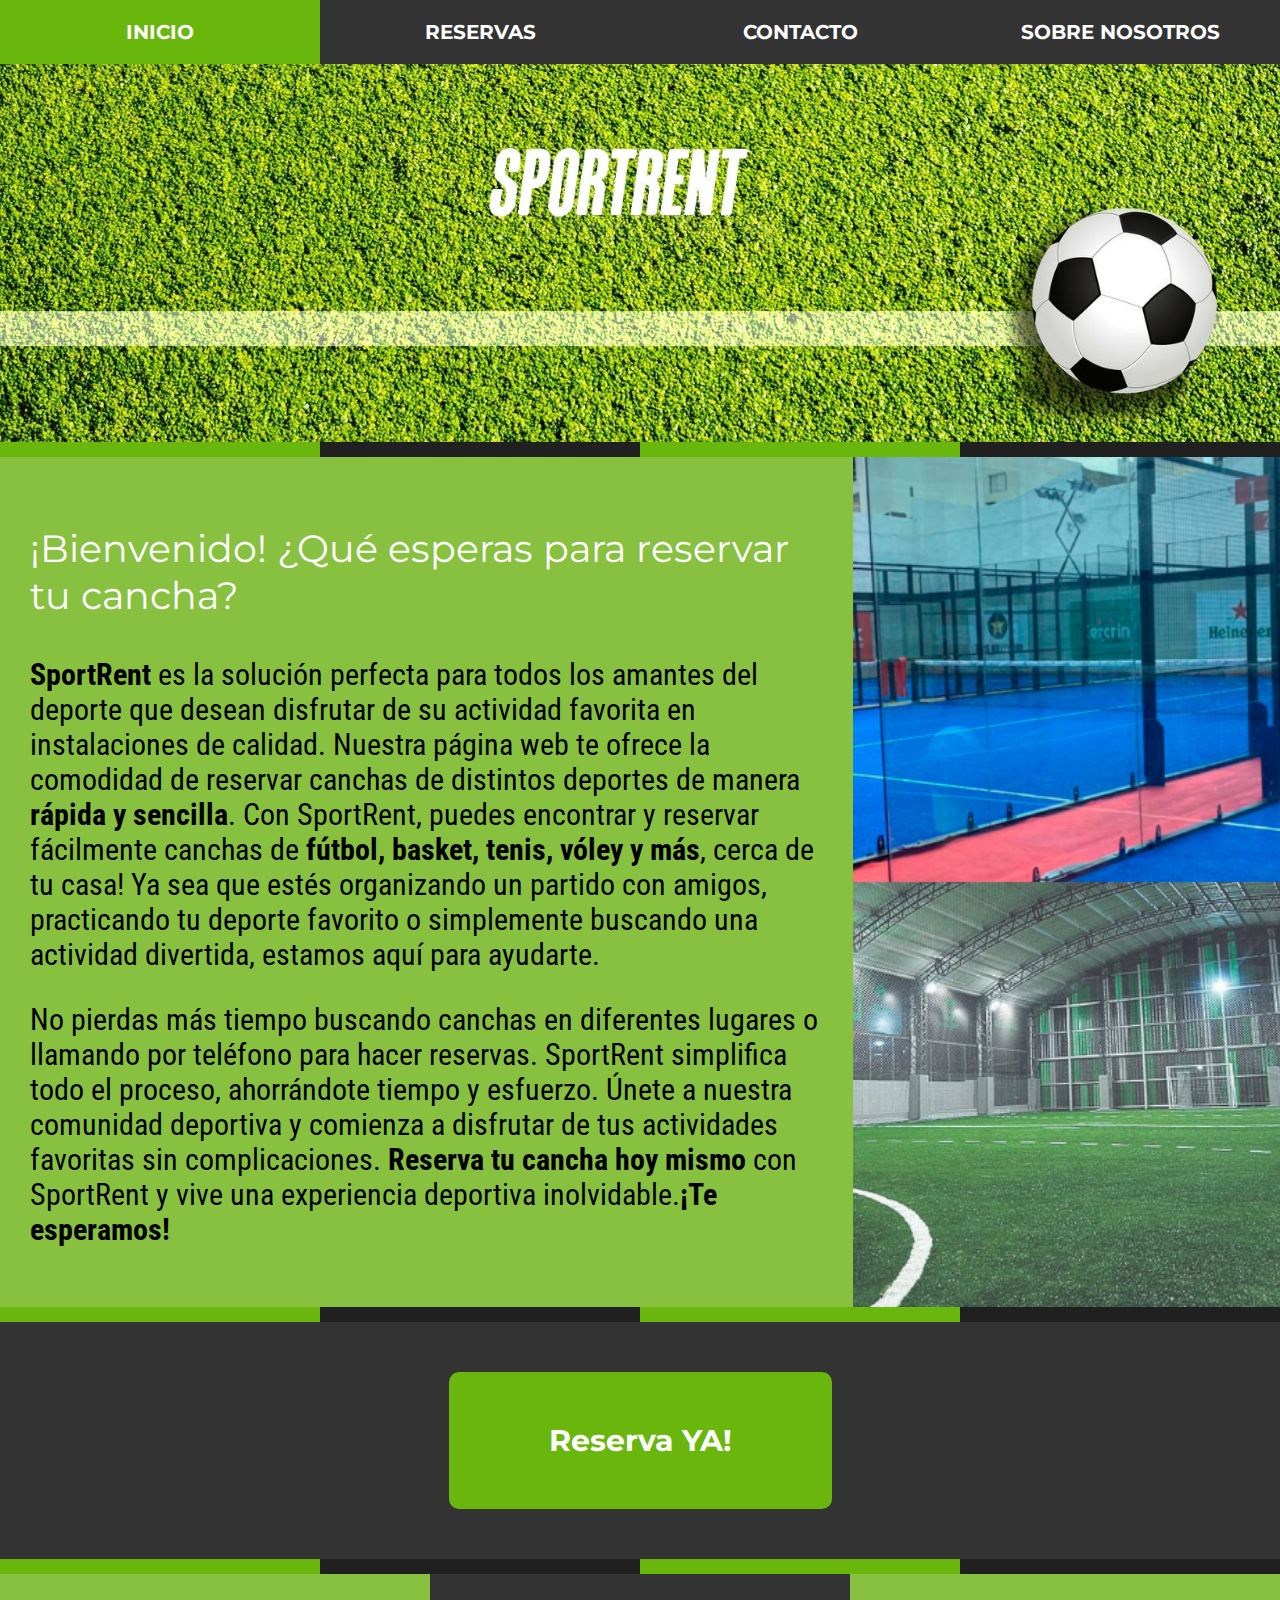
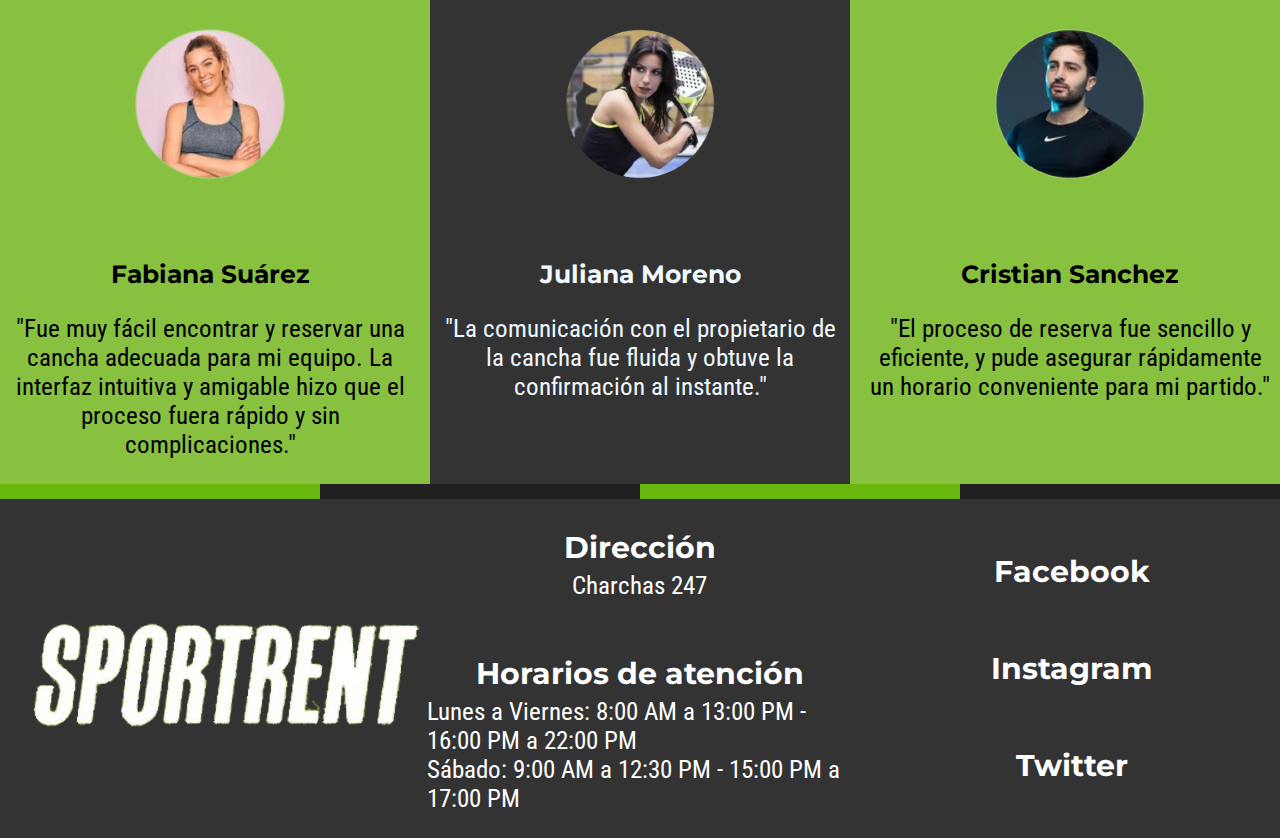
==== index.html @ a295ab8d "Primer commit en la rama master" ====
<!DOCTYPE html>
<html lang="es">

<head>
    <meta charset="UTF-8">
    <meta http-equiv="X-UA-Compatible" content="IE=edge">
    <meta name="viewport" content="width=device-width, initial-scale=1.0">
    <link rel="stylesheet" href="Styles/home-styles.css"> <!-- Vinculación de la hoja de estilo -->
    <link rel="stylesheet" href="Styles/footer.css">
    <link rel="stylesheet" href="Styles/menu.css">
    <link rel="stylesheet" href="Styles/separator.css">
    <link rel="stylesheet" href="Styles/fonts.css">
    <link rel="preconnect" href="https://fonts.googleapis.com">
    <link rel="preconnect" href="https://fonts.gstatic.com" crossorigin>
    <link href="https://fonts.googleapis.com/css2?family=Montserrat:wght@500&display=swap" rel="stylesheet">
    <link rel="preconnect" href="https://fonts.googleapis.com">
    <link rel="preconnect" href="https://fonts.gstatic.com" crossorigin>
    <link
        href="https://fonts.googleapis.com/css2?family=Lato&family=Montserrat:wght@500&family=Roboto+Condensed:wght@300&display=swap"
        rel="stylesheet">
    <link rel='stylesheet' href='https://cdn-uicons.flaticon.com/uicons-brands/css/uicons-brands.css'>
    <link rel='stylesheet' href='https://cdn-uicons.flaticon.com/uicons-bold-rounded/css/uicons-bold-rounded.css'>
    <title>Sport Rent</title>
</head>

<body>
    <div class="principal-container"> <!-- Maquetado implementando grid layout -->
        <nav>
            <div class="menu-container">
                <input type="checkbox" id="check">
                <label for="check" class="checkbtn">
                    <i class="fi fi-br-menu-burger"></i>
                </label>
                <div class="home-container menu-link active">
                    <div class="home-title-container menu-link">
                        <p class="title-font"><b><a class="home-title-container" href="index.html">INICIO</a></b></p>
                    </div>
                </div>
                <div class="bookings-container menu-link">
                    <div class="bookings-title-container ">
                        <p class="title-font"><b><a class="bookings-title-container" href="bookings.html">RESERVAS</a></b></p>
                    </div>
                </div>
                <div class="contact-container menu-link">
                    <div class="contact-title-container">
                        <p class="title-font"><b><a class="contact-title-container" href="contact.html">CONTACTO</a></b></p>
                    </div>
                </div>
                <div class="about-us-container menu-link">
                    <div class="about-us-title-container">
                        <p class="title-font"><b><a class="about-us-title-container" href="about-us.html">SOBRE NOSOTROS</a></b></p>
                    </div>
                </div>
            </div>
        </nav>
        <div class="banner-container"> <img src="Images/bannerv1.jpg" alt="Banner de SportRent" class="full-width">
        </div>
        <div class="separator-container">
            <div class="separator-color-1"></div>
            <div class="separator-color-2"></div>
            <div class="separator-color-1"></div>
            <div class="separator-color-2"></div>
        </div>
        <div class="introduction-container">
            <div class="introduction-description-container">
                <div class="introduction-title-container">
                    <p class="title-font">¡Bienvenido! ¿Qué esperas para reservar tu cancha?</p>
                </div>
                <div class="introduction-text-container">
                    <p class="text-font"><b>SportRent</b> es la solución perfecta para todos los amantes del deporte que
                        desean disfrutar de su actividad favorita en instalaciones de calidad. Nuestra página web te ofrece la comodidad de
                        reservar canchas de distintos deportes de manera <b>rápida y sencilla</b>. Con SportRent, puedes
                        encontrar y reservar fácilmente canchas de <b>fútbol, basket, tenis, vóley y más</b>,
                        cerca de tu casa! Ya sea que estés organizando un partido con amigos, practicando tu deporte
                        favorito o simplemente buscando una actividad divertida, estamos aquí para ayudarte.</p>
                    <p class="text-font">No pierdas más tiempo buscando canchas en diferentes lugares o llamando por
                        teléfono para hacer reservas. SportRent simplifica todo el proceso, ahorrándote tiempo y esfuerzo. Únete
                        a nuestra comunidad deportiva y comienza a disfrutar de tus actividades favoritas sin complicaciones. <b>Reserva tu
                        cancha hoy mismo</b> con SportRent y vive una experiencia deportiva inolvidable.<b>¡Te esperamos!</b>
                    </p>

                </div>
            </div>
            <div class="introduction-picture-container"></div>
        </div>
        <div class="separator-container-2">
            <div class="separator-color-1"></div>
            <div class="separator-color-2"></div>
            <div class="separator-color-1"></div>
            <div class="separator-color-2"></div>
        </div>
        <div class="reserve-container">
            <div class="button-container">
                <div class="button-text-container">
                    <p class="title-font"><b><a class="button-text-container" href="bookings.html">Reserva YA!</a></b></p>
                </div>
            </div>
        </div>
        <div class="separator-container-4">
            <div class="separator-color-1"></div>
            <div class="separator-color-2"></div>
            <div class="separator-color-1"></div>
            <div class="separator-color-2"></div>
        </div>
        <div class="reviews-container">
            <div class="testimony-1-container">
                <div class="testimony-1-picture-container"></div>
                <div class="testimony-1-description-container">
                    <div class="testimony-1-title-container">
                        <p class="title-font"><b>Fabiana Suárez</b></p>
                    </div>
                    <div class="testimony-1-text-container">
                        <p class="text-font">"Fue muy fácil encontrar y reservar una cancha adecuada para mi equipo.
                            La interfaz intuitiva y amigable hizo que el proceso fuera rápido y sin complicaciones."</p>
                    </div>
                </div>
            </div>
            <div class="testimony-2-container">
                <div class="testimony-2-picture-container"></div>
                <div class="testimony-2-description-container">
                    <div class="testimony-2-title-container">
                        <p class="title-font"><b>Juliana Moreno</b></p>
                    </div>
                    <div class="testimony-2-text-container">
                        <p class="text-font">"La comunicación con el propietario de la cancha fue fluida y obtuve la
                            confirmación al instante."</p>
                    </div>
                </div>
            </div>
            <div class="testimony-3-container">
                <div class="testimony-3-picture-container"></div>
                <div class="testimony-3-description-container">
                    <div class="testimony-3-title-container">
                        <p class="title-font"><b>Cristian Sanchez</b></p>
                    </div>
                    <div class="testimony-3-text-container">
                        <p class="text-font">"El proceso de reserva fue sencillo y eficiente, y pude asegurar
                            rápidamente un horario conveniente para mi partido."</p>
                    </div>
                </div>
            </div>
        </div>
        <div class="separator-container-5">
            <div class="separator-color-1"></div>
            <div class="separator-color-2"></div>
            <div class="separator-color-1"></div>
            <div class="separator-color-2"></div>
        </div>
        <div class="footer-container">
            <div class="footer-section-1-container">
                <div class="footer-logo-container"><img src="Images/logo blanco sin fondo.png" alt="SPORTRENT logo">
                </div>
            </div>
            <div class="footer-section-2-container">
                <div class="footer-adress-title-container">
                    <p class="title-font"><b>Dirección</b></p>
                </div>
                <div class="footer-adress-text-container">
                    <p class="text-font">Charchas 247</p>
                </div>
                <div class="footer-attention-schedule-title-container">
                    <p class="title-font"><b>Horarios de atención</b></p>
                </div>
                <div class="footer-attention-schedule-text-1-container">
                    <p class="text-font">
                        Lunes a Viernes: 8:00 AM a 13:00 PM - 16:00 PM a 22:00 PM
                    </p>
                </div>
                <div class="footer-attention-schedule-text-2-container">
                    <p class="text-font">
                        Sábado: 9:00 AM a 12:30 PM - 15:00 PM a 17:00 PM
                    </p>
                </div>
            </div>
            <div class="footer-section-3-container">
                <div class="footer-social-facebook-container">
                    <i class="fi fi-brands-facebook"></i>
                    <p class="title-font"></i><b><a class="footer-social-facebook-container" href="">Facebook</a></b>
                    </p>
                </div>
                <div class="footer-social-instagram-container">
                    <i class="fi fi-brands-instagram"></i>
                    <p class="title-font"><b><a class="footer-social-instagram-container" href="">Instagram</a></b></p>
                </div>
                <div class="footer-social-twitter-container">
                    <i class="fi fi-brands-twitter"></i>
                    <p class="title-font"><b><a class="footer-social-twitter-container" href="">Twitter</a></b></p>
                </div>
            </div>
        </div>
    </div>
</body>

</html>
---- Styles/home-styles.css ----
body {
    background-color: #333333;
    /* Background estándar de la página */
    margin: 0;
    /* Elimino el margen y padding que viene por defecto en el navegador */
    padding: 0;
}

.principal-container {
    /* Configuración del grid principal */
    display: grid;
    background-color: #ffffff;
    grid-template-areas:
    'menu menu menu'
    'banner banner banner'
    'separator separator separator'
    'introduction introduction introduction'
    'separator-2 separator-2 separator-2'
    'reserve reserve reserve'
    'separator-4 separator-4 separator-4'
    'reviews reviews reviews'
    'separator-5 separator-5 separator-5'
    'footer footer footer';
    grid-template-columns: repeat(3, 1fr);
    width: auto;
}

.introduction-picture {
    grid-area: introduction-picture;
    max-width: 30%;
    height: auto;
    margin-left: 30px;
}

.introduction-container {
    display: grid;
    grid-area: introduction;
    background-color: #ffffff;
    grid-template-areas: 'description description picture';
    grid-template-columns: repeat(3, 1fr);
}

.introduction-description-container {
    background-color: #88c140;
    display: flex;
    flex-direction: column;
    grid-area: description;
    padding: 30px;
}

.introduction-text-container {
    font-size: 30px;
}

.introduction-title-container {
    color: #ffffff;
    font-size: 38px;
    margin-bottom: -30px;

}

.introduction-picture-container {
    grid-area: picture;
    background-image: url(Styles-Images/cancha\ de\ futbol\ y\ padel.png);
    background-size: cover;
    background-position: center;
    background-repeat: no-repeat;
}

.banner-container {
    grid-area: banner;
    background-color: #333333;
}


.reserve-container {
    grid-area: reserve;
    display: flex;
    justify-content: center;
    background-color: #333333;
}

.button-container {
    background-color: #69b60c;
    margin: 50px;
    border-radius: 10px;
}
.button-container:hover {          /*  */
    background-color: #6ab60c65;
    transition: .5s;
}

.button-text-container {
    text-decoration: none;
    font-size: 30px;
    color: #ffffff;
    margin: 50px;
}

.reviews-container {
    grid-area: reviews;
    display: grid;
    grid-template-areas: 'testimony-1 testimony-2 testimony-3';
    grid-template-columns: repeat(3, 1fr);
    gap: 10px;
    background-color: #88c140;

}

.testimony-1-container {
    background-color: #88c140;
    grid-area: testimony-1;
    display: flex;
    flex-direction: column;
    align-items: center;
    text-align: center;
}

.testimony-1-picture-container {
    height: 400px;
    width: 400px;
    background-image: url(Styles-Images/deportista1.png);
    background-size: cover;
    background-position: center;
    background-repeat: no-repeat;
    margin: -70px;
}

.testimony-1-title-container , .testimony-2-title-container , .testimony-3-title-container {
    font-size: 25px;
}


.testimony-1-text-container, .testimony-2-text-container, .testimony-3-text-container {
    font-size: 25px;
    padding-left: 10px;
    padding-right: 10px;
}

.testimony-2-container {
    background-color: #333333;
    grid-area: testimony-2;
    display: flex;
    flex-direction: column;
    align-items: center;
    text-align: center;
}

.testimony-2-picture-container {
    height: 400px;
    width: 400px;
    background-image: url(Styles-Images/deportista2.png);
    background-size: cover;
    background-position: center;
    background-repeat: no-repeat;
    margin: -70px;
}

.testimony-2-description-container {
    color: aliceblue;
}

.testimony-3-container {
    background-color: #88c140;
    grid-area: testimony-3;
    display: flex;
    flex-direction: column;
    align-items: center;
    text-align: center;
}

.testimony-3-picture-container {
    height: 400px;
    width: 400px;
    background-image: url(Styles-Images/deportista3.png);
    background-size: cover;
    background-position: center;
    background-repeat: no-repeat;
    margin: -70px;
}

.full-width {
    width: 100%;
    height: 100%;
    object-fit: cover;
}

@media(max-width: 1200px) {

    .banner-container{
        height: 500px;
        object-position: bottom;
    }

    .full-width{
        height: 145%;
    }

    .introduction-container {
        grid-template-areas:
        'description description'
        'picture picture';
        grid-template-columns: repeat(2, 1fr);
    }

    .introduction-description-container{
        display: flex;
        flex-direction: column;
    }

    .introduction-text-container{
        display: flex;
        gap: 10px;
    }

    .introduction-picture-container {
        height: 600px;
    }

    .reviews-container {
        grid-template-areas: 
        'testimony-1 testimony-3'
        'testimony-2 testimony-2';
        grid-template-columns: repeat(2, 1fr);
    }

    .testimony-1-container,
    .testimony-2-container,
    .testimony-3-container {
        width: 100%;
    }

    .testimony-1-text-container,
    .testimony-2-text-container,
    .testimony-3-text-container {
        padding-left: 20px;
        padding-right: 20px;
    }

    .testimony-1-picture-container,
    .testimony-2-picture-container,
    .testimony-3-picture-container {
        width: 400px;
        height: 400px;
    }

}

@media (max-width: 768px) {

    .banner-container {
        height: 300px;
    }

    .full-width {
        height: 145%;
    }

    .introduction-container {
        display: flex;
        flex-direction: column;
    }

    .introduction-text-container{
        flex-direction: column;
        gap: 0px;
    }

    .introduction-picture-container {
        height: 550px;
    }

    .reviews-container {
        grid-template-areas: 'testimony-1 testimony-3'
            'testimony-2 testimony-2';
        grid-template-columns: repeat(2, 1fr);
    }

    .testimony-1-container,
    .testimony-2-container,
    .testimony-3-container {
        width: 100%;
    }

    .testimony-1-text-container,
    .testimony-2-text-container,
    .testimony-3-text-container {
        padding-left: 20px;
        padding-right: 20px;
    }

    .testimony-1-picture-container,
    .testimony-2-picture-container,
    .testimony-3-picture-container {
        padding-top: 100px;
        width: 250px;
        height: 250px;
    }

}

@media (max-width: 480px) {

    .introduction-container {
        display: flex;
        flex-direction: column;
    }

    .banner-container {
        height: 300px;
    }

    .full-width {
        height: 145%;
    }

    .introduction-title-container {
        font-size: 35px;
        margin-top: -35px;
    }

    .introduction-text-container {
        font-size: 25px;
        margin-top: -15px;
    }

    .introduction-picture-container {
        height: 550px;
    }

    .button-container {
        padding: 10px;
        border-radius: 10px;
    }

    .button-text-container {
        font-size: 30px;
        margin: 30px;
    }

    .testimony-1-picture-container,
    .testimony-2-picture-container,
    .testimony-3-picture-container {
        width: 300px;
        height: 300px;
    }

    .testimony-1-text-container,
    .testimony-2-text-container,
    .testimony-3-text-container {
        padding-left: 20px;
        padding-right: 20px;
    }

    .reviews-container {
        display: flex;
        flex-direction: column;
    }
}

@media (max-width: 416px) {

    .button-text-container {
        font-size: 20px;
        margin: 10px;
    }
}
---- Styles/footer.css ----
.footer-container {
    display: grid;
    grid-template-areas: 'logo adress social';
    grid-area: footer;
    grid-template-columns: repeat(3, 1fr);
    background-color:#333333;
    height: auto;
    align-items: center;
}

.footer-section-1-container{
    grid-area: logo;
}

.footer-logo-container{
    display: flex;
    justify-content: center;
}

.footer-section-2-container{
    display: flex;
    flex-direction: column;
    align-items: center;
    grid-area: adress;
}

.footer-adress-title-container{
    color: #ffffff;
    font-size: 30px;
}


.footer-attention-schedule-title-container{
    color: #ffffff;
    font-size: 30px;
}

.footer-attention-schedule-text-1-container , .footer-attention-schedule-text-2-container , .footer-adress-text-container{
    margin-top: -50px;
    color: #ffffff;
    font-size: 25px;
}

.footer-section-3-container{
    display: flex;
    flex-direction: column;
    grid-area: social;
    align-items: center;
}

.footer-social-facebook-container{
    text-decoration: none;
    display: flex;
    align-items: center;
    gap: 10px;
    color: #ffffff;
    font-size: 30px;
}

.footer-social-instagram-container{
    text-decoration: none;
    display: flex;
    align-items: center;
    gap: 10px;
    color: #ffffff;
    font-size: 30px;
}

.footer-social-twitter-container{
    text-decoration: none;
    display: flex;
    align-items: center;
    gap: 10px;
    color: #ffffff;
    font-size: 30px;
}

a.footer-social-facebook-container:hover{
    color: #3b5998; 
}

a.footer-social-instagram-container:hover{
    color: #FD1D1D;
}

a.footer-social-twitter-container:hover{
    color: #1DA1F2;
}

@media(max-width: 1024px){
    
    .footer-container {
        grid-template-areas: 'logo social'
                            'adress adress';
        grid-area: footer;
        grid-template-columns: repeat(2, 1fr);
    }

    .footer-logo-container img{
        height: 200px;
        width: 270px;
    }

    .footer-social-instagram-container, .footer-social-twitter-container{
        margin-top: -15px;
    }

    .footer-attention-schedule-title-container{
        margin-top: -30px;
    }
}

@media (max-width: 768px){
    .footer-container {
        grid-template-areas: 'logo social'
                            'adress adress';
        grid-area: footer;
        grid-template-columns: repeat(2, 1fr);
    }

    .footer-logo-container img{
        height: 200px;
        width: 270px;
    }

    .footer-social-instagram-container, .footer-social-twitter-container{
        margin-top: -15px;
    }

    .footer-attention-schedule-title-container{
        margin-top: -30px;
    }
}

@media (max-width: 480px) {
    
    .footer-container{
        display: flex;
        flex-direction: column;
    }

    .footer-logo-container img{
        height: 200px;
        width: 300px;
    }

    .footer-attention-schedule-title-container, .footer-adress-title-container{
        margin-bottom: 10px;
    }

    .footer-attention-schedule-text-1-container, .footer-attention-schedule-text-2-container{
        text-align: center;
        padding-left: 10px;
        padding-right: 10px;
    }
}
---- Styles/menu.css ----
.menu-container {
    height: auto;
    display: grid;
    grid-template-areas: 'home bookings contact about-us responsive';
    grid-template-columns: repeat(4, 1fr);
    grid-area: menu;
    background-color: #333333;
    align-items: center;
    position: fixed;
    width: 100%;
}

.menu-link{
    display: flex;
    justify-content: center;
    align-items: center;
    text-align: center;
    height: 100%;
    cursor: pointer;
    pointer-events: auto;
}

.home-container{
    
    grid-area: home;
    
}

.home-title-container {
    text-decoration: none;
    font-size: 20px;
    color: #ffffff;
}


.bookings-container {
    grid-area: bookings;
}

.bookings-title-container {
    text-decoration: none;
    font-size: 20px;
    color: #ffffff;
}

.contact-container {
    grid-area: contact;
}

.contact-title-container {
    text-decoration: none;
    font-size: 20px;
    color: #ffffff;
}

.about-us-container {
    grid-area: about-us;
}

.about-us-title-container {
    text-decoration: none;
    font-size: 20px;
    color: #ffffff;
}

div.active,
div.menu-link:hover {
    background-color: #69b60c;
    transition: .5s;
}

.checkbtn {
    font-size: 30px;
    color: #ffffff;
    margin-top: 15px;
    margin-bottom: 10px;
    cursor: pointer;
    display: none;
}

#check {
    display: none;
}

@media (max-width: 768px){

    .menu-container{
        height: auto;
        width: 100%;
    }

    .home-title-container, .about-us-title-container, .bookings-title-container, .contact-title-container{
        font-size: 17px;
    }
}

@media (max-width: 480px) {

    .menu-container {
        display: flex;
        flex-direction: column;
        width: 110%;
        height: auto;
        background-color: #333333;
    }

    .checkbtn {
        display: block;
    }

    .home-container,
    .bookings-container,
    .contact-container,
    .about-us-container {
        display: none;
    }

    #check:checked~.home-container,
    #check:checked~.bookings-container,
    #check:checked~.contact-container,
    #check:checked~.about-us-container {
        display: block;
        width: 110%;
        margin-top: -5px;
    }

}
---- Styles/separator.css ----
.separator-color-1 {
    height: 15px;
    background-color: #69b60c;
}

.separator-color-2 {
    height: 15px;
    background-color: #202020;
}

.separator-container {
    display: grid;
    max-height: 15px;
    grid-area: separator;
    grid-template-columns: 1fr 1fr 1fr 1fr;
}

.separator-container-2 {
    display: grid;
    max-height: 15px;
    grid-area: separator-2;
    grid-template-columns: 1fr 1fr 1fr 1fr;
}

.separator-container-3{
    display: grid;
    max-height: 15px;
    grid-area: separator-3;
    grid-template-columns: 1fr 1fr 1fr 1fr;
}

.separator-container-4 {
    display: grid;
    max-height: 15px;
    grid-area: separator-4;
    grid-template-columns: 1fr 1fr 1fr 1fr;
}

.separator-container-5 {
    display: grid;
    max-height: 15px;
    grid-area: separator-5;
    grid-template-columns: 1fr 1fr 1fr 1fr;
}
---- Styles/fonts.css ----
.title-font{
    font-family: 'Montserrat', sans-serif;
}

.text-font{
    font-family: 'Lato', sans-serif;
    font-family: 'Montserrat', sans-serif;
    font-family: 'Roboto Condensed', sans-serif;
}
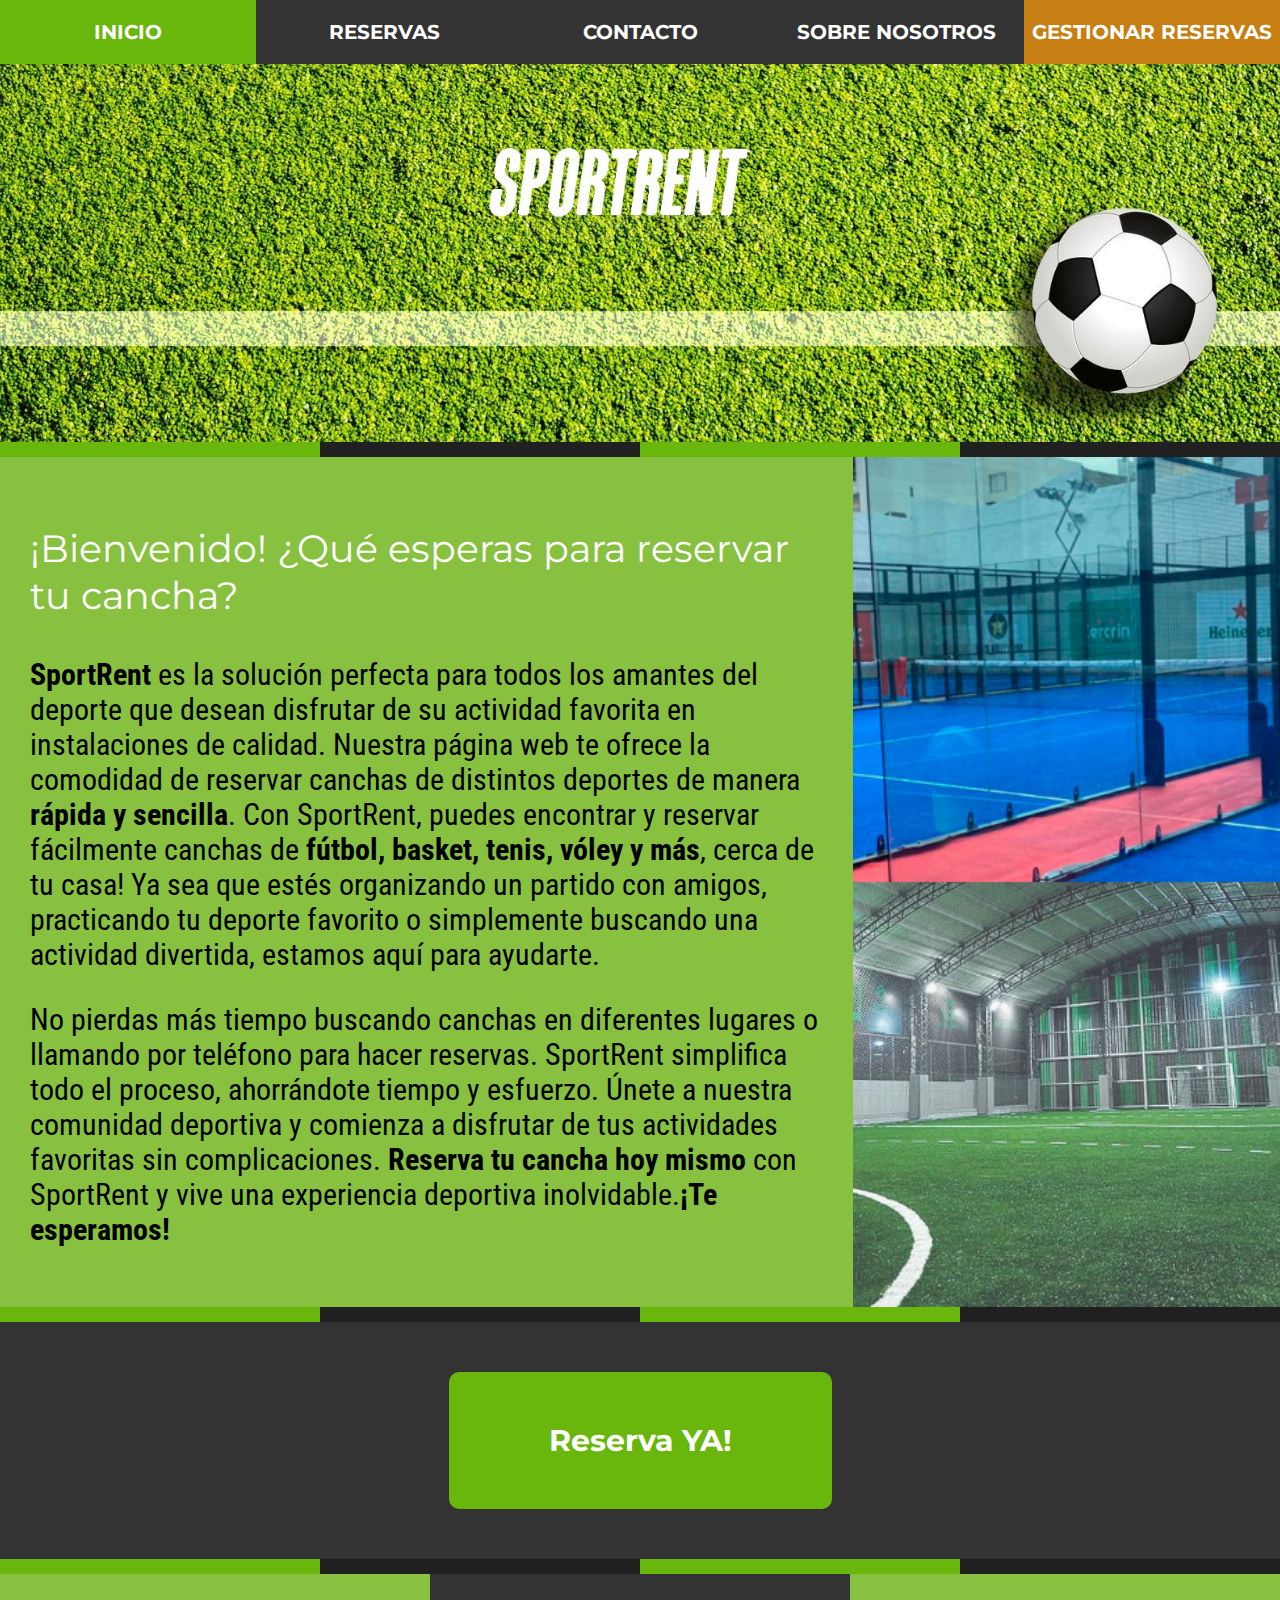
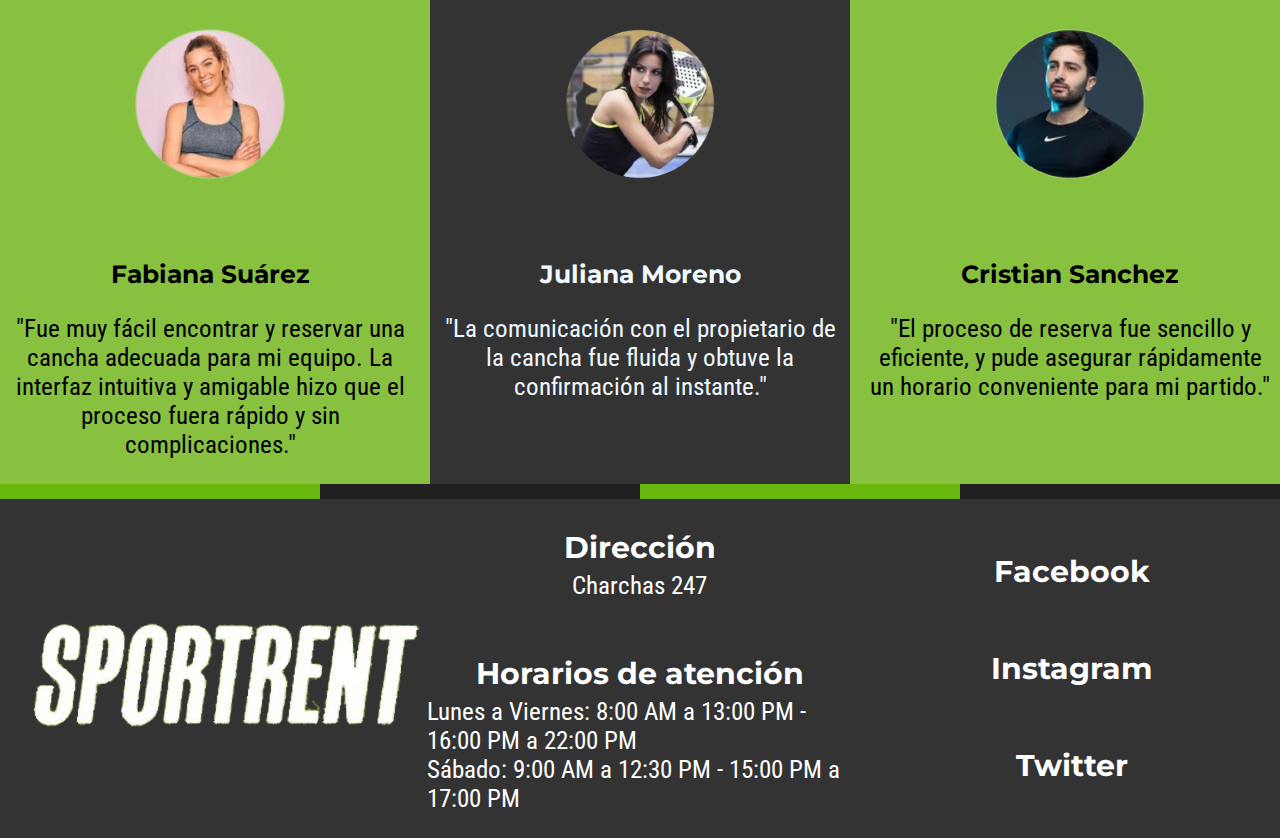
==== commit fa1a96f7: "Se añadió el CRUD del back al front, creando 2 páginas extras. Ahora, desde los botones "Reservar" d" ====
--- a/index.html
+++ b/index.html
@@ -49,6 +49,11 @@
                 <div class="about-us-container menu-link">
                     <div class="about-us-title-container">
                         <p class="title-font"><b><a class="about-us-title-container" href="about-us.html">SOBRE NOSOTROS</a></b></p>
+                    </div>
+                </div>
+                <div class="manage-reservations-container menu-link pt-lg-4 admin-link">
+                    <div class="manage-reservations-title-container">
+                        <p class="title-font"><b><a class="manage-reservations-title-container" href="manage-reservations.html">GESTIONAR RESERVAS</a></b></p>
                     </div>
                 </div>
             </div>
--- a/Styles/menu.css
+++ b/Styles/menu.css
@@ -1,8 +1,8 @@
 .menu-container {
     height: auto;
     display: grid;
-    grid-template-areas: 'home bookings contact about-us responsive';
-    grid-template-columns: repeat(4, 1fr);
+    grid-template-areas: 'home bookings contact about-us manage-reservations';
+    grid-template-columns: repeat(5, 1fr);
     grid-area: menu;
     background-color: #333333;
     align-items: center;
@@ -19,7 +19,9 @@
     cursor: pointer;
     pointer-events: auto;
 }
-
+.admin-link{
+    background-color: #c77e12;
+}
 .home-container{
     
     grid-area: home;
@@ -62,11 +64,19 @@
     font-size: 20px;
     color: #ffffff;
 }
-
+.manage-reservations-title-container{
+    text-decoration: none;
+    font-size: 20px;
+    color: #ffffff; 
+}
 div.active,
 div.menu-link:hover {
     background-color: #69b60c;
     transition: .5s;
+}
+
+.manage-reservations-container{
+    grid-area: manage-reservations;
 }
 
 .checkbtn {
